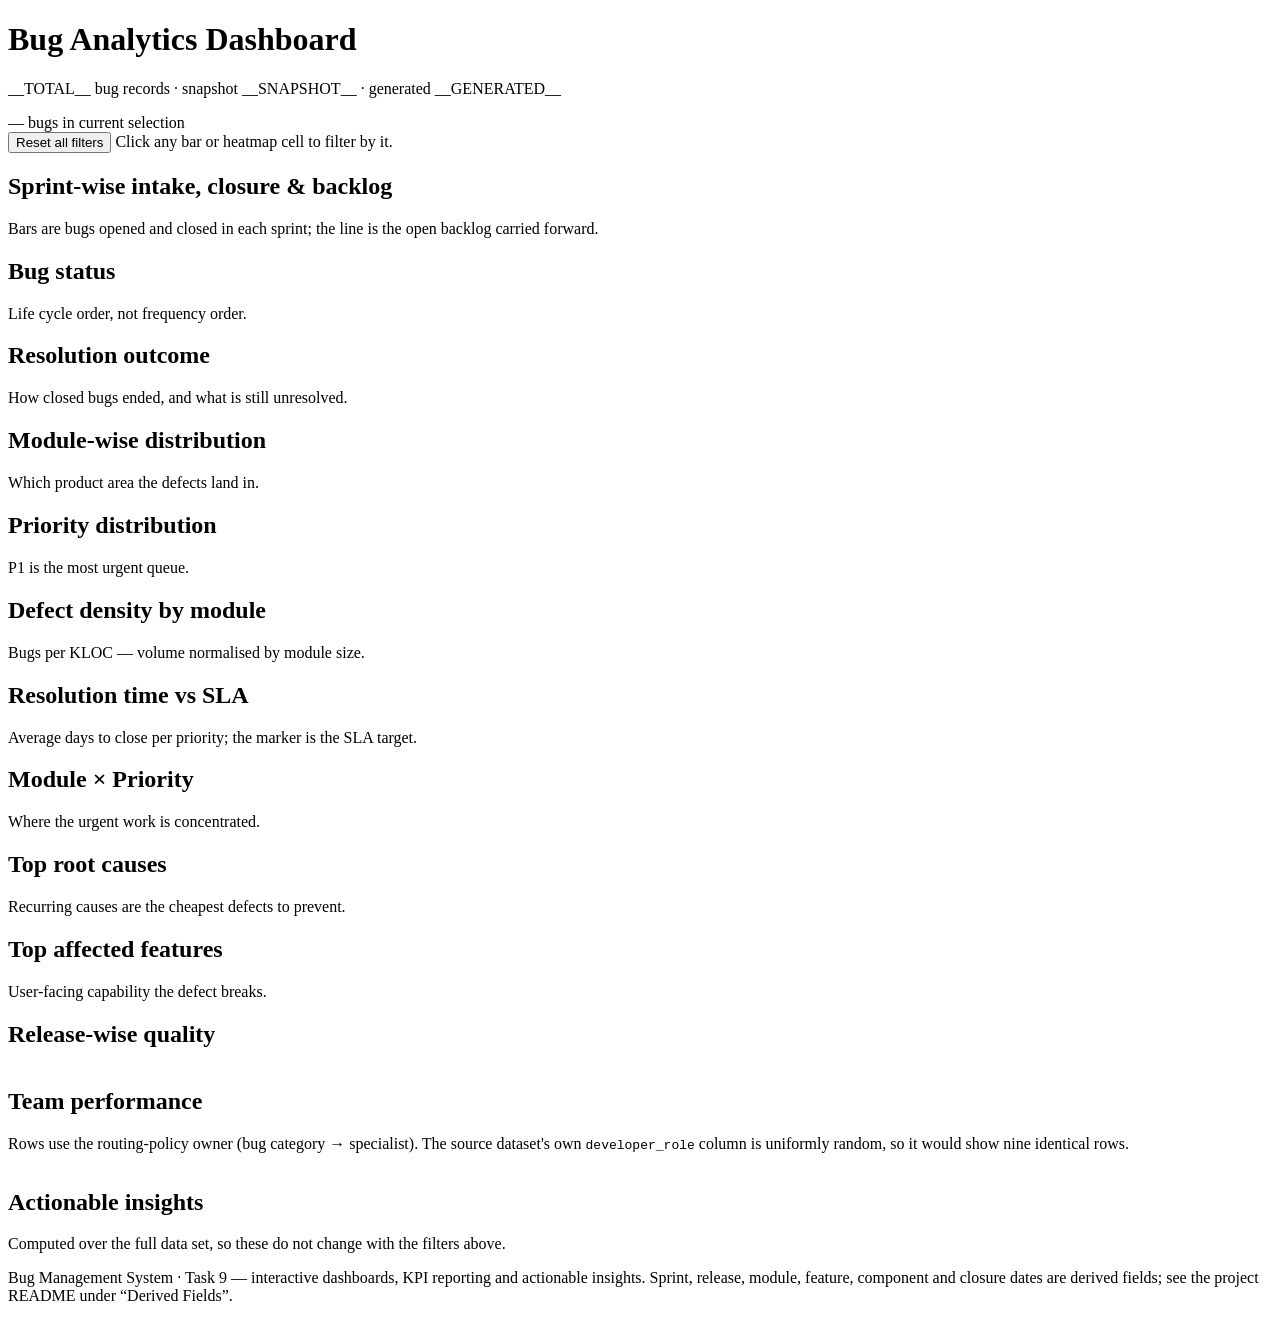
==== src/dashboard/template.html @ ee1ce2bd "Add interactive dashboard generator, update pipeline, module catalog, and KPI visualization charts" ====
<!DOCTYPE html>
<!--
  Bug Analytics Dashboard — generated by src/08_dashboard.py
  Self-contained: no server, no CDN, no network access required.
  Every chart is redrawn in the browser from the embedded record set whenever a
  filter changes, so all figures below always describe the current selection.
-->
<html lang="en">
<head>
<meta charset="utf-8">
<meta name="viewport" content="width=device-width, initial-scale=1">
<title>Bug Analytics Dashboard</title>
<style>
/*__CSS__*/
</style>
</head>
<body>

<header class="page-head">
  <div>
    <h1>Bug Analytics Dashboard</h1>
    <p class="sub">__TOTAL__ bug records &middot; snapshot __SNAPSHOT__ &middot; generated __GENERATED__</p>
  </div>
  <div class="scope">
    <span id="scope-count">&mdash;</span>
    <span class="scope-label">bugs in current selection</span>
  </div>
</header>

<section class="filters" aria-label="Dashboard filters">
  <div class="filter-grid" id="filter-grid"></div>
  <div class="filter-actions">
    <button type="button" id="reset-filters">Reset all filters</button>
    <span class="hint">Click any bar or heatmap cell to filter by it.</span>
  </div>
</section>

<section class="kpi-strip" id="kpi-strip" aria-label="Headline KPIs"></section>

<main class="grid">

  <article class="card wide">
    <h2>Sprint-wise intake, closure &amp; backlog</h2>
    <p class="note">Bars are bugs opened and closed in each sprint; the line is the open backlog carried forward.</p>
    <div class="chart" id="chart-sprint"></div>
  </article>

  <article class="card">
    <h2>Bug status</h2>
    <p class="note">Life cycle order, not frequency order.</p>
    <div class="chart" id="chart-status"></div>
  </article>

  <article class="card">
    <h2>Resolution outcome</h2>
    <p class="note">How closed bugs ended, and what is still unresolved.</p>
    <div class="chart" id="chart-resolution"></div>
  </article>

  <article class="card">
    <h2>Module-wise distribution</h2>
    <p class="note">Which product area the defects land in.</p>
    <div class="chart" id="chart-module"></div>
  </article>

  <article class="card">
    <h2>Priority distribution</h2>
    <p class="note">P1 is the most urgent queue.</p>
    <div class="chart" id="chart-priority"></div>
  </article>

  <article class="card">
    <h2>Defect density by module</h2>
    <p class="note">Bugs per KLOC — volume normalised by module size.</p>
    <div class="chart" id="chart-density"></div>
  </article>

  <article class="card">
    <h2>Resolution time vs SLA</h2>
    <p class="note">Average days to close per priority; the marker is the SLA target.</p>
    <div class="chart" id="chart-restime"></div>
  </article>

  <article class="card wide">
    <h2>Module &times; Priority</h2>
    <p class="note">Where the urgent work is concentrated.</p>
    <div class="chart" id="chart-heatmap"></div>
  </article>

  <article class="card">
    <h2>Top root causes</h2>
    <p class="note">Recurring causes are the cheapest defects to prevent.</p>
    <div class="chart" id="chart-rootcause"></div>
  </article>

  <article class="card">
    <h2>Top affected features</h2>
    <p class="note">User-facing capability the defect breaks.</p>
    <div class="chart" id="chart-feature"></div>
  </article>

  <article class="card wide">
    <h2>Release-wise quality</h2>
    <div class="table-wrap"><table id="table-release"></table></div>
  </article>

  <article class="card wide">
    <h2>Team performance</h2>
    <p class="note">Rows use the routing-policy owner (bug category &rarr; specialist). The source
      dataset's own <code>developer_role</code> column is uniformly random, so it would show
      nine identical rows.</p>
    <div class="table-wrap"><table id="table-team"></table></div>
  </article>

</main>

<section class="insights" id="insights">
  <h2>Actionable insights</h2>
  <p class="note">Computed over the full data set, so these do not change with the filters above.</p>
  <div class="insight-list" id="insight-list"></div>
</section>

<footer class="page-foot">
  <p>Bug Management System &middot; Task 9 &mdash; interactive dashboards, KPI reporting and
     actionable insights. Sprint, release, module, feature, component and closure dates are
     derived fields; see the project README under &ldquo;Derived Fields&rdquo;.</p>
</footer>

<script id="payload" type="application/json">"__PAYLOAD__"</script>
<script>
/*__JS__*/
</script>
</body>
</html>
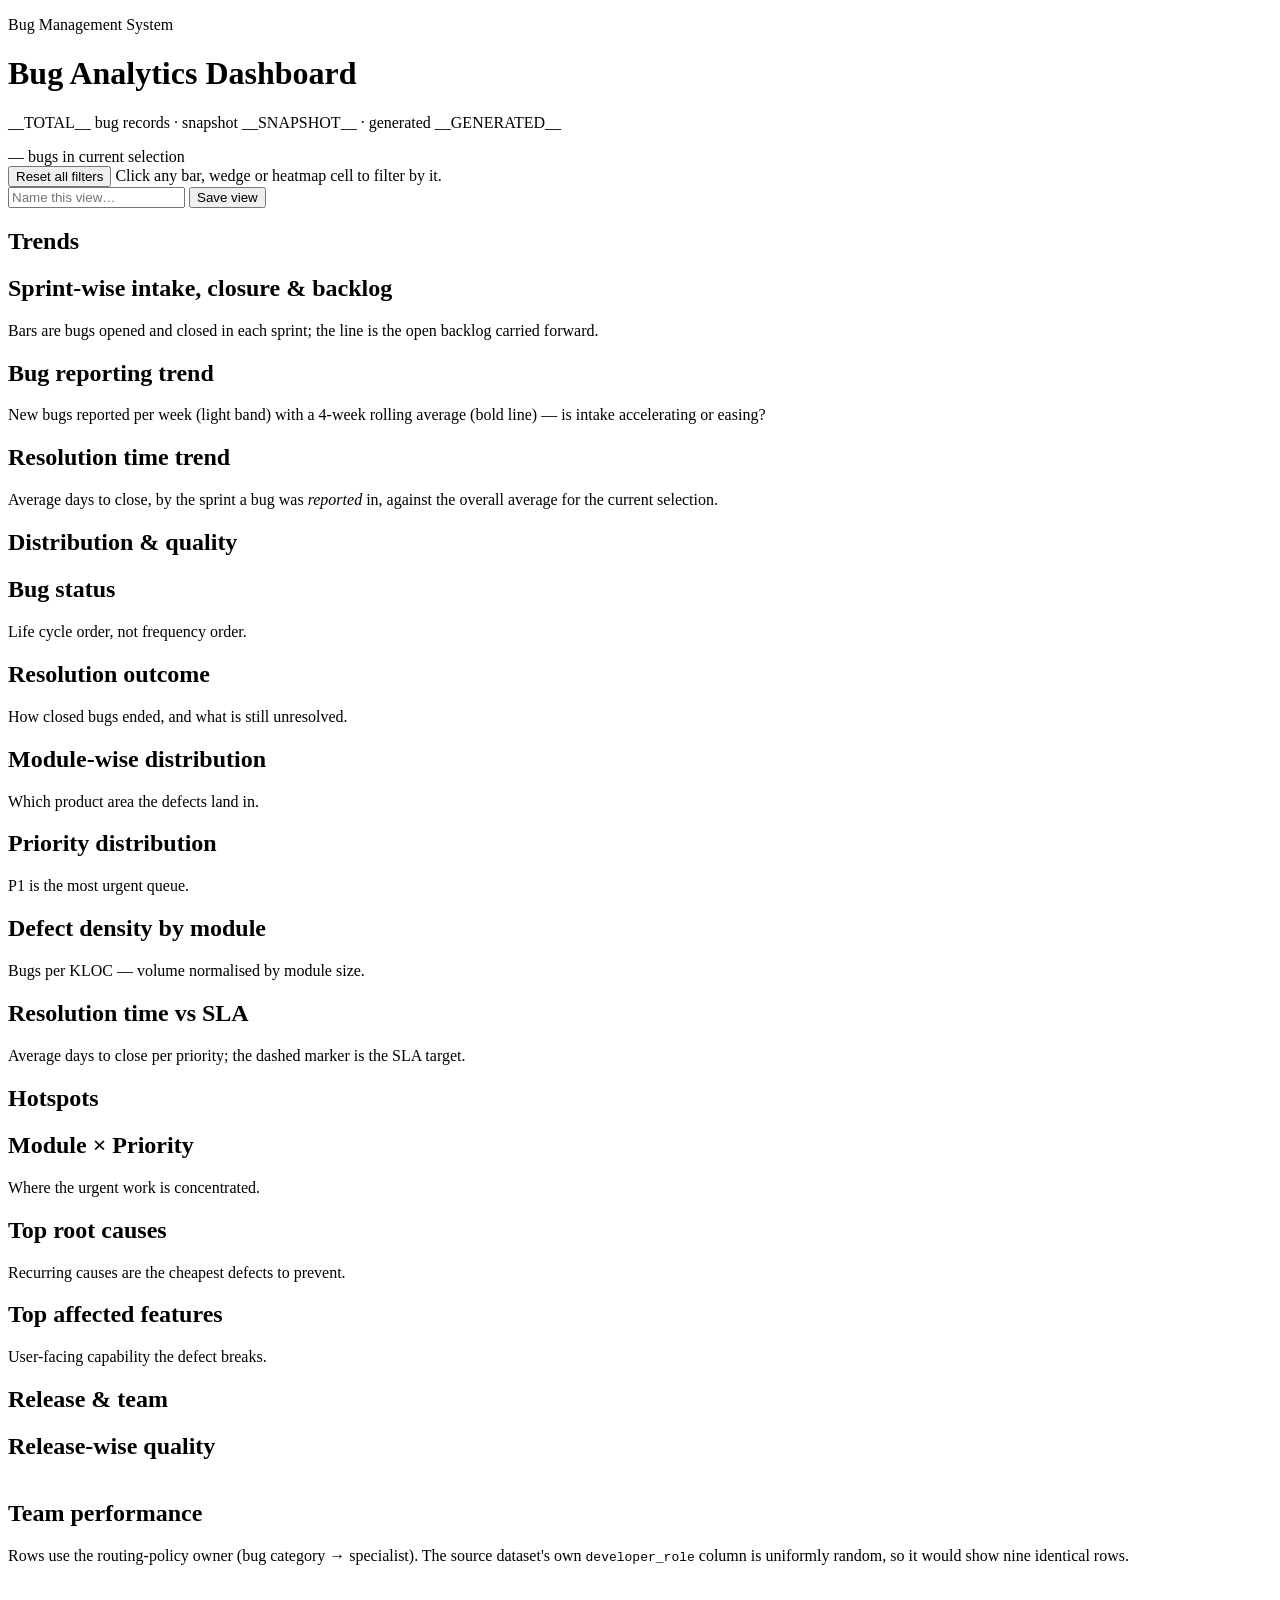
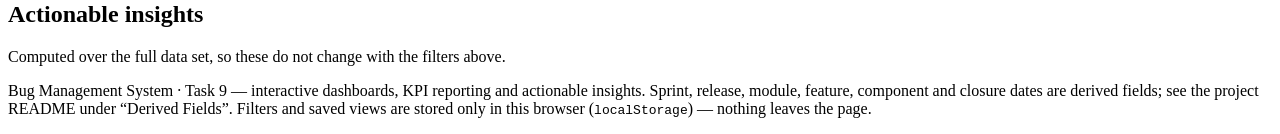
==== commit 21d7817e: "Update bug analytics dashboard styling, scripts, and KPI data" ====
--- a/src/dashboard/template.html
+++ b/src/dashboard/template.html
@@ -18,6 +18,7 @@
 
 <header class="page-head">
   <div>
+    <p class="eyebrow">Bug Management System</p>
     <h1>Bug Analytics Dashboard</h1>
     <p class="sub">__TOTAL__ bug records &middot; snapshot __SNAPSHOT__ &middot; generated __GENERATED__</p>
   </div>
@@ -29,88 +30,134 @@
 
 <section class="filters" aria-label="Dashboard filters">
   <div class="filter-grid" id="filter-grid"></div>
+  <div class="active-filters" id="active-filters"></div>
   <div class="filter-actions">
     <button type="button" id="reset-filters">Reset all filters</button>
-    <span class="hint">Click any bar or heatmap cell to filter by it.</span>
+    <span class="hint">Click any bar, wedge or heatmap cell to filter by it.</span>
+    <div class="save-view-form">
+      <input type="text" id="save-view-name" placeholder="Name this view&hellip;" maxlength="40" aria-label="Name this view">
+      <button type="button" id="save-view-btn">Save view</button>
+    </div>
   </div>
+  <div class="saved-views" id="saved-views-list" aria-label="Saved views"></div>
 </section>
 
 <section class="kpi-strip" id="kpi-strip" aria-label="Headline KPIs"></section>
 
-<main class="grid">
+<main class="dashboard-main">
 
-  <article class="card wide">
-    <h2>Sprint-wise intake, closure &amp; backlog</h2>
-    <p class="note">Bars are bugs opened and closed in each sprint; the line is the open backlog carried forward.</p>
-    <div class="chart" id="chart-sprint"></div>
-  </article>
+  <section class="dash-section">
+    <h2 class="section-title">Trends</h2>
+    <div class="grid">
 
-  <article class="card">
-    <h2>Bug status</h2>
-    <p class="note">Life cycle order, not frequency order.</p>
-    <div class="chart" id="chart-status"></div>
-  </article>
+      <article class="card wide">
+        <h2>Sprint-wise intake, closure &amp; backlog</h2>
+        <p class="note">Bars are bugs opened and closed in each sprint; the line is the open backlog carried forward.</p>
+        <div class="chart" id="chart-sprint"></div>
+      </article>
 
-  <article class="card">
-    <h2>Resolution outcome</h2>
-    <p class="note">How closed bugs ended, and what is still unresolved.</p>
-    <div class="chart" id="chart-resolution"></div>
-  </article>
+      <article class="card wide">
+        <h2>Bug reporting trend</h2>
+        <p class="note">New bugs reported per week (light band) with a 4-week rolling average (bold line) &mdash; is intake accelerating or easing?</p>
+        <div class="chart" id="chart-bugtrend"></div>
+      </article>
 
-  <article class="card">
-    <h2>Module-wise distribution</h2>
-    <p class="note">Which product area the defects land in.</p>
-    <div class="chart" id="chart-module"></div>
-  </article>
+      <article class="card wide">
+        <h2>Resolution time trend</h2>
+        <p class="note">Average days to close, by the sprint a bug was <em>reported</em> in, against the overall average for the current selection.</p>
+        <div class="chart" id="chart-restime-trend"></div>
+      </article>
 
-  <article class="card">
-    <h2>Priority distribution</h2>
-    <p class="note">P1 is the most urgent queue.</p>
-    <div class="chart" id="chart-priority"></div>
-  </article>
+    </div>
+  </section>
 
-  <article class="card">
-    <h2>Defect density by module</h2>
-    <p class="note">Bugs per KLOC — volume normalised by module size.</p>
-    <div class="chart" id="chart-density"></div>
-  </article>
+  <section class="dash-section">
+    <h2 class="section-title">Distribution &amp; quality</h2>
+    <div class="grid">
 
-  <article class="card">
-    <h2>Resolution time vs SLA</h2>
-    <p class="note">Average days to close per priority; the marker is the SLA target.</p>
-    <div class="chart" id="chart-restime"></div>
-  </article>
+      <article class="card">
+        <h2>Bug status</h2>
+        <p class="note">Life cycle order, not frequency order.</p>
+        <div class="chart" id="chart-status"></div>
+      </article>
 
-  <article class="card wide">
-    <h2>Module &times; Priority</h2>
-    <p class="note">Where the urgent work is concentrated.</p>
-    <div class="chart" id="chart-heatmap"></div>
-  </article>
+      <article class="card">
+        <h2>Resolution outcome</h2>
+        <p class="note">How closed bugs ended, and what is still unresolved.</p>
+        <div class="chart" id="chart-resolution"></div>
+      </article>
 
-  <article class="card">
-    <h2>Top root causes</h2>
-    <p class="note">Recurring causes are the cheapest defects to prevent.</p>
-    <div class="chart" id="chart-rootcause"></div>
-  </article>
+      <article class="card">
+        <h2>Module-wise distribution</h2>
+        <p class="note">Which product area the defects land in.</p>
+        <div class="chart" id="chart-module"></div>
+      </article>
 
-  <article class="card">
-    <h2>Top affected features</h2>
-    <p class="note">User-facing capability the defect breaks.</p>
-    <div class="chart" id="chart-feature"></div>
-  </article>
+      <article class="card">
+        <h2>Priority distribution</h2>
+        <p class="note">P1 is the most urgent queue.</p>
+        <div class="chart" id="chart-priority"></div>
+      </article>
 
-  <article class="card wide">
-    <h2>Release-wise quality</h2>
-    <div class="table-wrap"><table id="table-release"></table></div>
-  </article>
+      <article class="card">
+        <h2>Defect density by module</h2>
+        <p class="note">Bugs per KLOC &mdash; volume normalised by module size.</p>
+        <div class="chart" id="chart-density"></div>
+      </article>
 
-  <article class="card wide">
-    <h2>Team performance</h2>
-    <p class="note">Rows use the routing-policy owner (bug category &rarr; specialist). The source
-      dataset's own <code>developer_role</code> column is uniformly random, so it would show
-      nine identical rows.</p>
-    <div class="table-wrap"><table id="table-team"></table></div>
-  </article>
+      <article class="card">
+        <h2>Resolution time vs SLA</h2>
+        <p class="note">Average days to close per priority; the dashed marker is the SLA target.</p>
+        <div class="chart" id="chart-restime"></div>
+      </article>
+
+    </div>
+  </section>
+
+  <section class="dash-section">
+    <h2 class="section-title">Hotspots</h2>
+    <div class="grid">
+
+      <article class="card wide">
+        <h2>Module &times; Priority</h2>
+        <p class="note">Where the urgent work is concentrated.</p>
+        <div class="chart" id="chart-heatmap"></div>
+      </article>
+
+      <article class="card">
+        <h2>Top root causes</h2>
+        <p class="note">Recurring causes are the cheapest defects to prevent.</p>
+        <div class="chart" id="chart-rootcause"></div>
+      </article>
+
+      <article class="card">
+        <h2>Top affected features</h2>
+        <p class="note">User-facing capability the defect breaks.</p>
+        <div class="chart" id="chart-feature"></div>
+      </article>
+
+    </div>
+  </section>
+
+  <section class="dash-section">
+    <h2 class="section-title">Release &amp; team</h2>
+    <div class="grid">
+
+      <article class="card wide">
+        <h2>Release-wise quality</h2>
+        <div class="table-wrap"><table id="table-release"></table></div>
+      </article>
+
+      <article class="card wide">
+        <h2>Team performance</h2>
+        <p class="note">Rows use the routing-policy owner (bug category &rarr; specialist). The source
+          dataset's own <code>developer_role</code> column is uniformly random, so it would show
+          nine identical rows.</p>
+        <div class="table-wrap"><table id="table-team"></table></div>
+      </article>
+
+    </div>
+  </section>
 
 </main>
 
@@ -123,7 +170,8 @@
 <footer class="page-foot">
   <p>Bug Management System &middot; Task 9 &mdash; interactive dashboards, KPI reporting and
      actionable insights. Sprint, release, module, feature, component and closure dates are
-     derived fields; see the project README under &ldquo;Derived Fields&rdquo;.</p>
+     derived fields; see the project README under &ldquo;Derived Fields&rdquo;. Filters and saved
+     views are stored only in this browser (<code>localStorage</code>) &mdash; nothing leaves the page.</p>
 </footer>
 
 <script id="payload" type="application/json">"__PAYLOAD__"</script>
